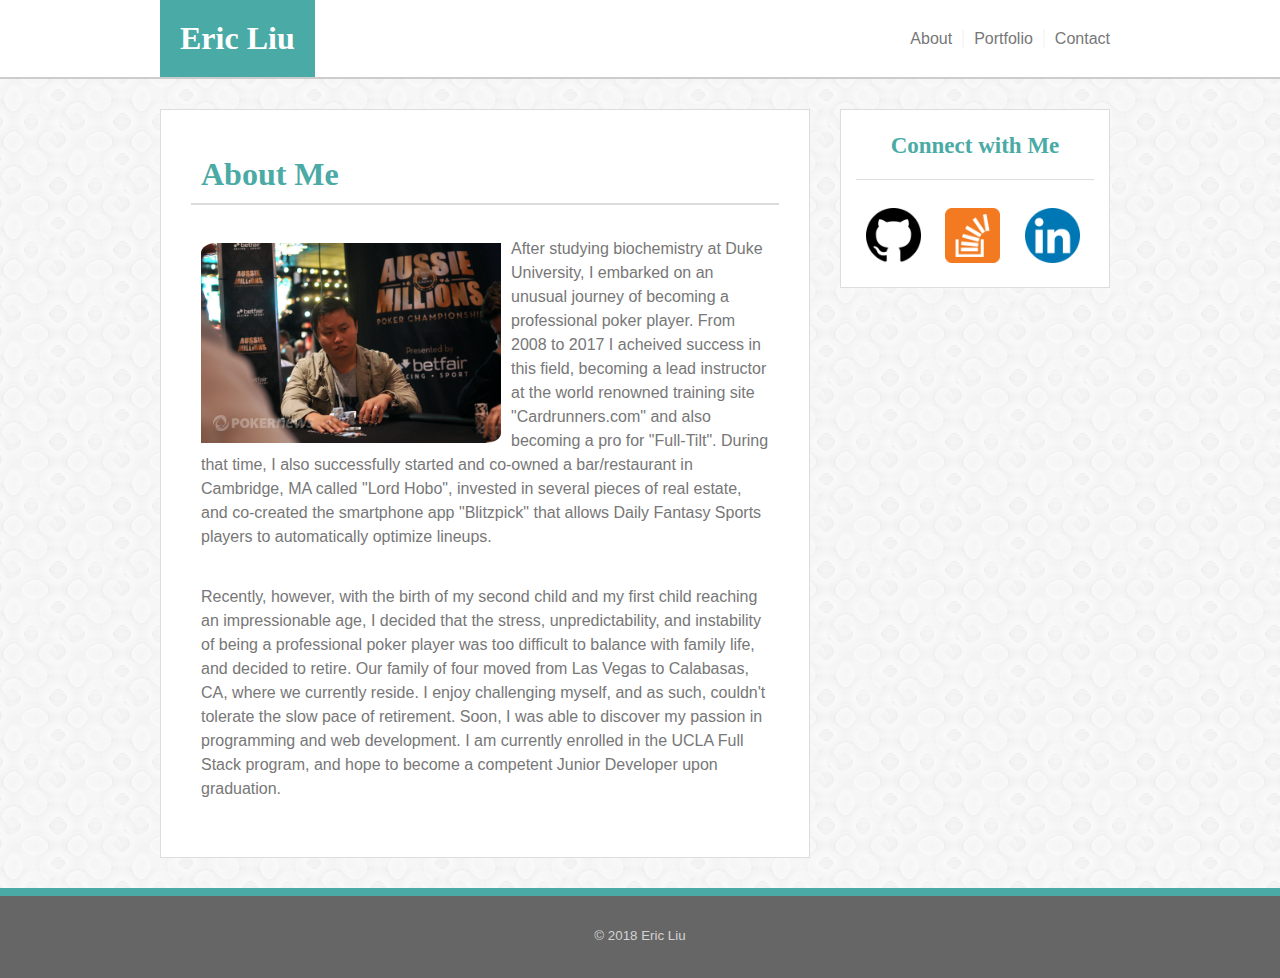
==== index.html @ 137f89e6 "Add files via upload" ====
<!DOCTYPE html>
<html>

<head>
    <title>About Me</title>
    <link rel="stylesheet" type="text/css" href="assets/css/style.css">
</head>

<body class="flex-container">
    <div id="nav-container">
        <nav>
            <h1 id="nav-name">Eric Liu</h1>
            <a href="contact.html">Contact</a>
            <img class="nav-line" src="assets/images/vertical-line.png">
            <a href="portfolio.html">Portfolio</a>
            <img class="nav-line" src="assets/images/vertical-line.png">
            <a href="index.html">About</a>
        </nav>
    </div>
    <main>
        <div class="sidebar">
            <h3>Connect with Me</h3>
            <a href="https://github.com/n0rthf4ce" target="_blank">
                <img class="contact-button" src="assets/images/github.png" alt="github">
            </a>
            <a href="https://stackoverflow.com/users/9231251/eric-liu" target="_blank">
                <img class="contact-button" src="assets/images/stackoverflow.png" alt="stack overflow">
            </a>
            <a href="https://www.linkedin.com/in/eric-liu-49a389a9/" target="_blank">
                <img class="contact-button" src="assets/images/linkedin.png" alt="linkedin">
            </a>
        </div>
        <div class="main-content">
            <h1 class="main-header">About Me</h1>
            <a href="https://www.linkedin.com/in/eric-liu-49a389a9/" target="_blank">
                <img id="profile-image" src="assets/images/ericliu.jpg" alt="Eric Liu">
            </a>
            <p>After studying biochemistry at Duke University, I embarked on an unusual journey of becoming a professional poker
                player. From 2008 to 2017 I acheived success in this field, becoming a lead instructor at the world renowned
                training site "Cardrunners.com" and also becoming a pro for "Full-Tilt". During that time, I also successfully
                started and co-owned a bar/restaurant in Cambridge, MA called "Lord Hobo", invested in several pieces of
                real estate, and co-created the smartphone app "Blitzpick" that allows Daily Fantasy Sports players to automatically
                optimize lineups.
            </p>
            <p> Recently, however, with the birth of my second child and my first child reaching an impressionable age, I decided
                that the stress, unpredictability, and instability of being a professional poker player was too difficult
                to balance with family life, and decided to retire. Our family of four moved from Las Vegas to Calabasas,
                CA, where we currently reside. I enjoy challenging myself, and as such, couldn't tolerate the slow pace of retirement.
                Soon, I was able to discover my passion in programming and web development. I am currently enrolled in
                the UCLA Full Stack program, and hope to become a competent Junior Developer upon graduation. </p>
        </div>
    </main>
    <footer>
            <h4><small >&copy; 2018 Eric Liu</small></h4>
    </footer>
</body>

</html>
---- assets/css/style.css ----
*{
    box-sizing: border-box;
    font-family: 'Arial', 'Helvetica Neue', Helvetica, sans-serif;
}
html, body{
    margin: 0;
    padding: 0;
    border: 0;
    background-image: url("../images/confectionary.png");
}
main{
    flex: 1;
    margin: auto;
    margin-bottom: 30px;
    position: relative;
    width: 960px;
}
h3, h1{
    font-size: 2em;
    font-family: 'Georgia', Times, 'Times New Roman', serif;
    color: #4aaaa5;
}
h3{
    padding-bottom: 20px;
    font-size: 23px;
    text-align: center;
    border-bottom: 1px #dddddd solid;
}
h5{
    font-size: 20px;
    font-family: 'times new roman';
    font-weight: 100;
    letter-spacing: 1.5px;
    position: absolute; 
    left: 0;
    bottom: -20px;
    width: 100%;
    text-align: center;
    color: white;
    padding: 10px;
    background-color: #4aaaa5;
    float:left;
}
p{
    color: #777777;
    padding: 10px;
    line-height: 150%;
}
nav{
    margin: auto;
    width: 960px;
}
nav a{
    margin: 10px;
    padding-top: 20px;
    float:right;
    z-index: 5;
       
}
footer{
    padding-bottom: 50px;
    margin: auto;
    height: 90px;
    width: 100%;
    background-color: #666666;
    border-top: 8px #4aaaa5 solid;

}
a:link {
    text-decoration: none;
    color:#777777;
}

/* visited link */
a:visited {
    color:#bebebe;
}

/* mouse over link */
a:hover {
    color: #4aaaa5;
}

/* selected link */
a:active {
    color: black;
}
::placeholder{
    color: lightgrey;
}
input, textarea{
    color: #777777;
    margin: 5px 0 15px 0;
    padding: 5px;
    width: 100%;
    border: 1px lightgrey solid;
}
input:focus, textarea:focus{
    background-color: #e8ffff;
}
textarea{
    height: 80px;
    resize: none;
}
form{
    color: #777777;
}
h4{
    font-weight: normal;
    color: lightgrey;
    border: 0;
    margin: 0;
    padding-top: 30px;
    text-align: center;

}
.nav-line{
    height: 22px;
    width: 2px;
    float: right;
    margin: 28px 0 0 0;
    z-index: -1;
}
.flex-container{
    display: flex;
    flex-direction: column;
    min-height: 100vh;
}
.main-content{
    margin-top: 30px;
    padding: 15px 30px 30px 30px;
    background-color: #ffffff;
    width: 650px;
    border: 1px #dddddd solid;
}
.sidebar{
    border: 1px #dddddd solid;
    padding: 0px 15px 15px 15px;
    background-color: #ffffff;
    margin: auto;
    margin-top: 30px;
    position: absolute;
    right: 10px;
    width: 270px;
}
.contact-button{
    margin: 5px 10px;
    height: 55px;
    width: 55px;
}
.contact-button:hover{
    opacity: .5;
}
.main-header{
    padding: 10px;
    border-bottom: 2px gainsboro solid;
}
.email-button{
    padding: 5px;
    background-color: #4aaaa5;
    color: white;
    border: none;
    width: 25%;
}
.email-button:hover{
    background-color: lightgrey;
    color: #4aaaa5
}
.email-button:active{
    background-color: grey;
    color: #4aaaa5
}
.portfolio-container{
    position: relative;
    height: 200px;
    width: 261px;
    margin: 15px;
    display: inline-block;
}
.portfolio-container:hover{
    opacity:.5;
}
.portfolio-item{
    border-radius: 5% 0;
    height: 200px;
    width: 261px;
    margin: auto;
    
}
.back-to-portfolio{
    font-size: .8em;
    color: #4aaaa5;
}
.back-to-portfolio:hover{
    opacity: .5;
}
#nav-container{
    width: 100%;
    background-color: #ffffff;
    position: relative;
    padding: 0;
    overflow: auto;
    border-bottom: 2px #cccccc solid;
}
#nav-name{
    position: relative;
    left: 0;
    margin: 0;
    color: white;
    padding: 20px;
    background-color: #4aaaa5;
    float:left;
}
#profile-image{
    border-radius: 5% 0;
    margin: 16px 10px 10px 10px;
    float: left;
    height: 200px;
    width: 300px;
}
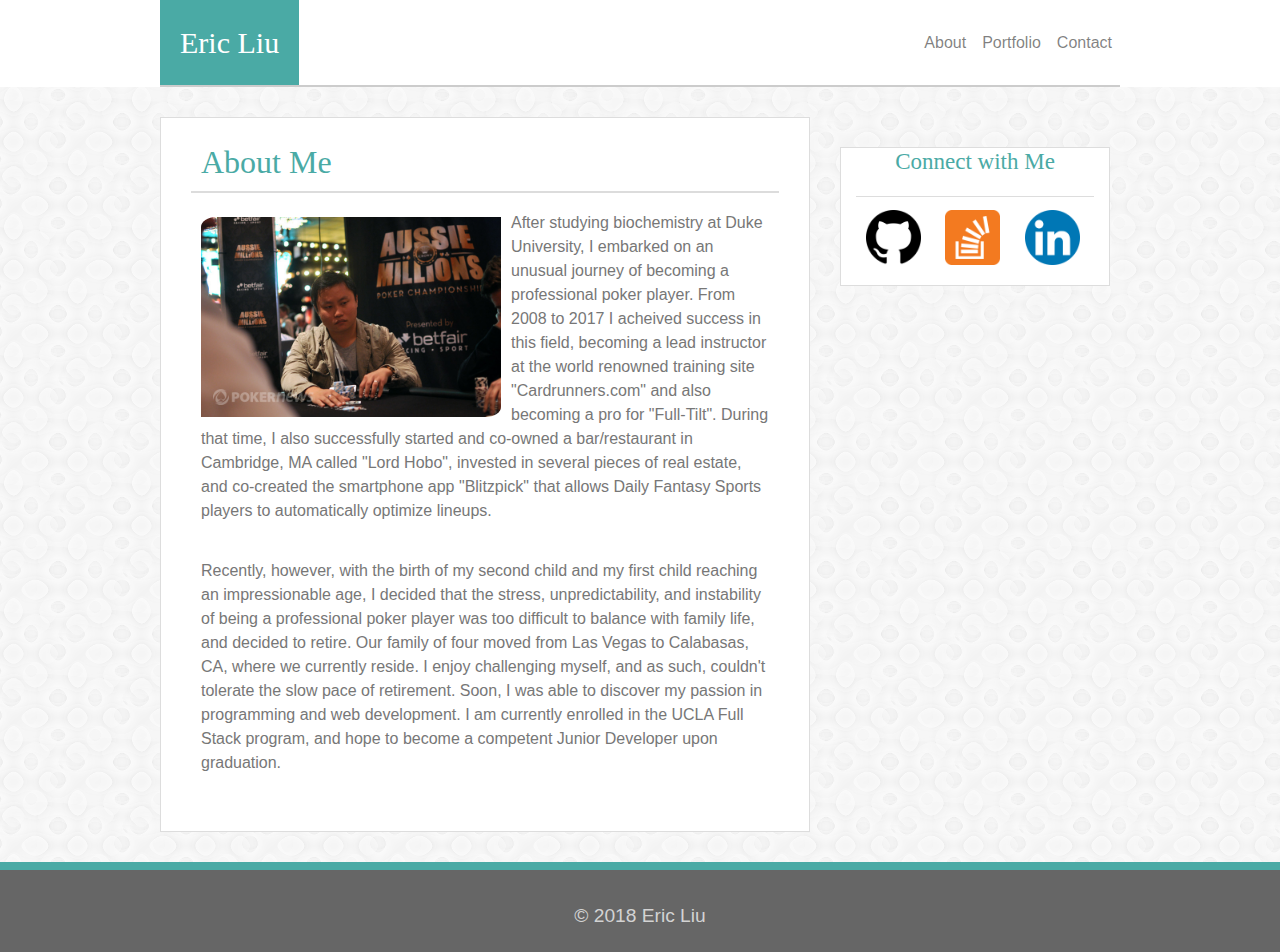
==== commit b3d29fe4: "added bootstrap responsive navbar" ====
--- a/index.html
+++ b/index.html
@@ -3,18 +3,33 @@
 
 <head>
     <title>About Me</title>
+    <link rel="stylesheet" href="https://maxcdn.bootstrapcdn.com/bootstrap/4.0.0/css/bootstrap.min.css" integrity="sha384-Gn5384xqQ1aoWXA+058RXPxPg6fy4IWvTNh0E263XmFcJlSAwiGgFAW/dAiS6JXm"
+        crossorigin="anonymous">
     <link rel="stylesheet" type="text/css" href="assets/css/style.css">
+
 </head>
 
-<body class="flex-container">
+<body>
     <div id="nav-container">
-        <nav>
-            <h1 id="nav-name">Eric Liu</h1>
-            <a href="contact.html">Contact</a>
-            <img class="nav-line" src="assets/images/vertical-line.png">
-            <a href="portfolio.html">Portfolio</a>
-            <img class="nav-line" src="assets/images/vertical-line.png">
-            <a href="index.html">About</a>
+        <nav class="navbar navbar-expand-lg navbar-light">
+            <a class="navbar-brand" id="nav-name" href="index.html">Eric Liu</a>
+            <button class="navbar-toggler" type="button" data-toggle="collapse" data-target="#navbarNav" aria-controls="navbarNav" aria-expanded="false"
+                aria-label="Toggle navigation">
+                <span class="navbar-toggler-icon"></span>
+            </button>
+            <div class="collapse navbar-collapse" id="navbarNav">
+                <ul class="nav navbar-nav ml-auto">
+                    <li class="nav-item">
+                        <a class="nav-link" href="index.html">About</a>
+                    </li>
+                    <li class="nav-item">
+                        <a class="nav-link" href="portfolio.html">Portfolio</a>
+                    </li>
+                    <li class="nav-item">
+                        <a class="nav-link" href="contact.html">Contact</a>
+                    </li>
+                </ul>
+            </div>
         </nav>
     </div>
     <main>
@@ -45,14 +60,22 @@
             <p> Recently, however, with the birth of my second child and my first child reaching an impressionable age, I decided
                 that the stress, unpredictability, and instability of being a professional poker player was too difficult
                 to balance with family life, and decided to retire. Our family of four moved from Las Vegas to Calabasas,
-                CA, where we currently reside. I enjoy challenging myself, and as such, couldn't tolerate the slow pace of retirement.
-                Soon, I was able to discover my passion in programming and web development. I am currently enrolled in
-                the UCLA Full Stack program, and hope to become a competent Junior Developer upon graduation. </p>
+                CA, where we currently reside. I enjoy challenging myself, and as such, couldn't tolerate the slow pace of
+                retirement. Soon, I was able to discover my passion in programming and web development. I am currently enrolled
+                in the UCLA Full Stack program, and hope to become a competent Junior Developer upon graduation. </p>
         </div>
     </main>
     <footer>
-            <h4><small >&copy; 2018 Eric Liu</small></h4>
+        <h4>
+            <small>&copy; 2018 Eric Liu</small>
+        </h4>
     </footer>
+    <script src="https://code.jquery.com/jquery-3.2.1.slim.min.js" integrity="sha384-KJ3o2DKtIkvYIK3UENzmM7KCkRr/rE9/Qpg6aAZGJwFDMVNA/GpGFF93hXpG5KkN"
+        crossorigin="anonymous"></script>
+    <script src="https://cdnjs.cloudflare.com/ajax/libs/popper.js/1.12.9/umd/popper.min.js" integrity="sha384-ApNbgh9B+Y1QKtv3Rn7W3mgPxhU9K/ScQsAP7hUibX39j7fakFPskvXusvfa0b4Q"
+        crossorigin="anonymous"></script>
+    <script src="https://maxcdn.bootstrapcdn.com/bootstrap/4.0.0/js/bootstrap.min.js" integrity="sha384-JZR6Spejh4U02d8jOt6vLEHfe/JQGiRRSQQxSfFWpi1MquVdAyjUar5+76PVCmYl"
+        crossorigin="anonymous"></script>
 </body>
 
 </html>--- a/assets/css/style.css
+++ b/assets/css/style.css
@@ -48,15 +48,8 @@
     line-height: 150%;
 }
 nav{
-    margin: auto;
-    width: 960px;
-}
-nav a{
-    margin: 10px;
-    padding-top: 20px;
-    float:right;
-    z-index: 5;
-       
+    background-color: #ffffff;
+    border-bottom: 2px #cccccc solid;
 }
 footer{
     padding-bottom: 50px;
@@ -115,6 +108,9 @@
     text-align: center;
 
 }
+.navbar{
+    padding: 0;
+}
 .nav-line{
     height: 22px;
     width: 2px;
@@ -195,15 +191,25 @@
 .back-to-portfolio:hover{
     opacity: .5;
 }
+.collapse.show{
+    margin-left: 2%;
+}
+.navbar-toggler{
+    margin-right: 2%;
+    background-color: #edfdfc;
+}
 #nav-container{
     width: 100%;
     background-color: #ffffff;
     position: relative;
     padding: 0;
     overflow: auto;
-    border-bottom: 2px #cccccc solid;
+
 }
 #nav-name{
+    font-family: 'Georgia', Times, 'Times New Roman', serif;
+    font-size: 30px;
+    text-decoration: bold;
     position: relative;
     left: 0;
     margin: 0;
@@ -219,3 +225,9 @@
     height: 200px;
     width: 300px;
 }
+@media screen and (min-width: 960px){
+    nav{
+        width:960px;
+        margin: auto;
+    }
+}
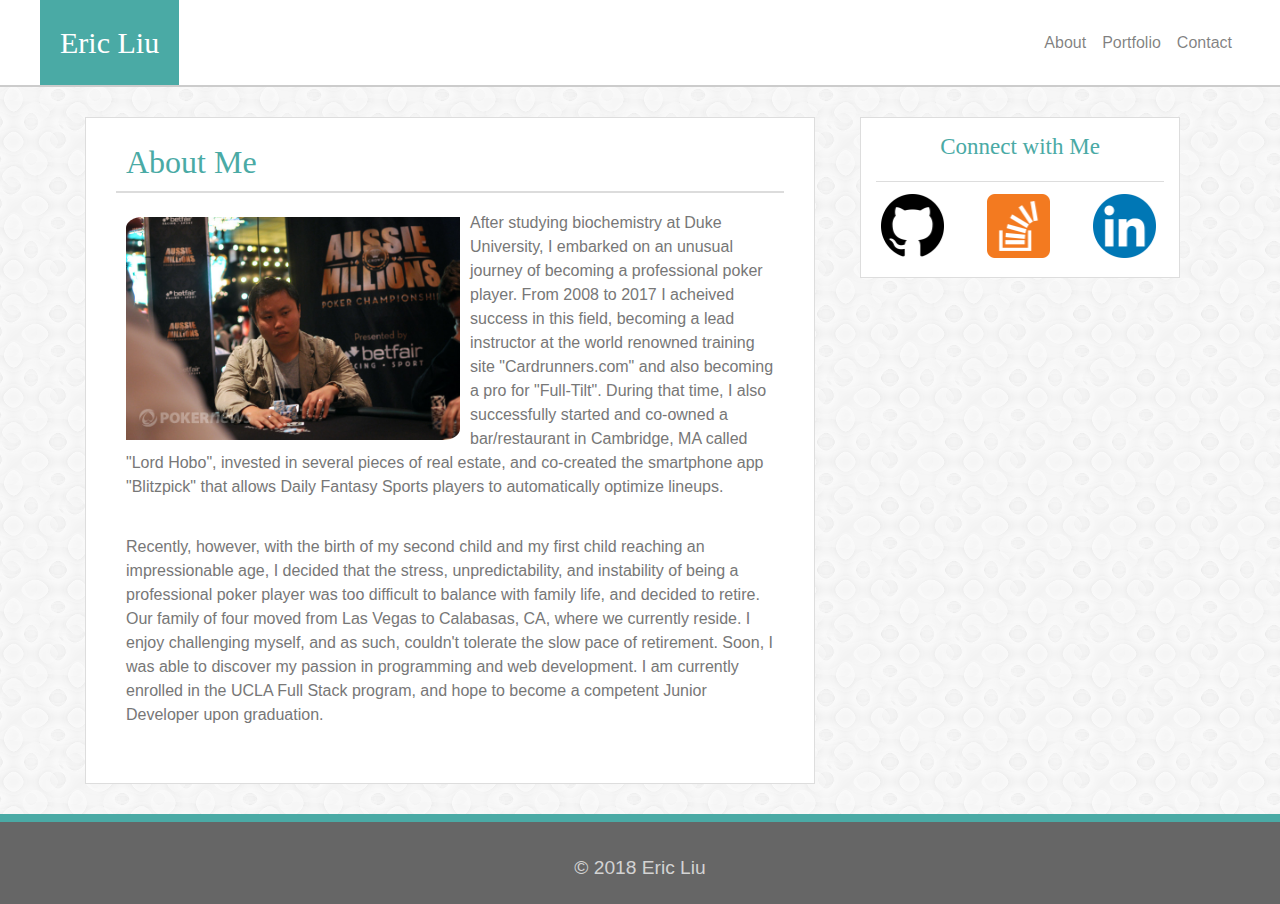
==== commit 20ae3e36: "added bootstrap elements to portfolio and contact pages" ====
--- a/index.html
+++ b/index.html
@@ -32,37 +32,52 @@
             </div>
         </nav>
     </div>
-    <main>
-        <div class="sidebar">
-            <h3>Connect with Me</h3>
-            <a href="https://github.com/n0rthf4ce" target="_blank">
-                <img class="contact-button" src="assets/images/github.png" alt="github">
-            </a>
-            <a href="https://stackoverflow.com/users/9231251/eric-liu" target="_blank">
-                <img class="contact-button" src="assets/images/stackoverflow.png" alt="stack overflow">
-            </a>
-            <a href="https://www.linkedin.com/in/eric-liu-49a389a9/" target="_blank">
-                <img class="contact-button" src="assets/images/linkedin.png" alt="linkedin">
-            </a>
-        </div>
-        <div class="main-content">
-            <h1 class="main-header">About Me</h1>
-            <a href="https://www.linkedin.com/in/eric-liu-49a389a9/" target="_blank">
-                <img id="profile-image" src="assets/images/ericliu.jpg" alt="Eric Liu">
-            </a>
-            <p>After studying biochemistry at Duke University, I embarked on an unusual journey of becoming a professional poker
-                player. From 2008 to 2017 I acheived success in this field, becoming a lead instructor at the world renowned
-                training site "Cardrunners.com" and also becoming a pro for "Full-Tilt". During that time, I also successfully
-                started and co-owned a bar/restaurant in Cambridge, MA called "Lord Hobo", invested in several pieces of
-                real estate, and co-created the smartphone app "Blitzpick" that allows Daily Fantasy Sports players to automatically
-                optimize lineups.
-            </p>
-            <p> Recently, however, with the birth of my second child and my first child reaching an impressionable age, I decided
-                that the stress, unpredictability, and instability of being a professional poker player was too difficult
-                to balance with family life, and decided to retire. Our family of four moved from Las Vegas to Calabasas,
-                CA, where we currently reside. I enjoy challenging myself, and as such, couldn't tolerate the slow pace of
-                retirement. Soon, I was able to discover my passion in programming and web development. I am currently enrolled
-                in the UCLA Full Stack program, and hope to become a competent Junior Developer upon graduation. </p>
+    <main class="container">
+        <div class="row">
+            <div class="col-md-8">
+                <div class="main-content">
+                    <h1 class="main-header">About Me</h1>
+                    <a href="https://www.linkedin.com/in/eric-liu-49a389a9/" target="_blank">
+                        <img class="img-fluid img" id="profile-image" src="assets/images/ericliu.jpg" alt="Eric Liu">
+                    </a>
+                    <p>After studying biochemistry at Duke University, I embarked on an unusual journey of becoming a professional
+                        poker player. From 2008 to 2017 I acheived success in this field, becoming a lead instructor at the
+                        world renowned training site "Cardrunners.com" and also becoming a pro for "Full-Tilt". During that
+                        time, I also successfully started and co-owned a bar/restaurant in Cambridge, MA called "Lord Hobo",
+                        invested in several pieces of real estate, and co-created the smartphone app "Blitzpick" that allows
+                        Daily Fantasy Sports players to automatically optimize lineups.
+                    </p>
+                    <p> Recently, however, with the birth of my second child and my first child reaching an impressionable age,
+                        I decided that the stress, unpredictability, and instability of being a professional poker player
+                        was too difficult to balance with family life, and decided to retire. Our family of four moved from
+                        Las Vegas to Calabasas, CA, where we currently reside. I enjoy challenging myself, and as such, couldn't
+                        tolerate the slow pace of retirement. Soon, I was able to discover my passion in programming and
+                        web development. I am currently enrolled in the UCLA Full Stack program, and hope to become a competent
+                        Junior Developer upon graduation. </p>
+                </div>
+            </div>
+            <div class="col-md-4">
+                <div class="sidebar">
+                    <h3>Connect with Me</h3>
+                    <div class="row">
+                        <div class="col-4 fix-padding">
+                            <a href="https://github.com/n0rthf4ce" target="_blank">
+                                <img class="contact-button img-fluid" src="assets/images/github.png" alt="github">
+                            </a>
+                        </div>
+                        <div class="col-4 fix-padding">
+                            <a href="https://stackoverflow.com/users/9231251/eric-liu" target="_blank">
+                                <img class="contact-button img-fluid" src="assets/images/stackoverflow.png" alt="stack overflow">
+                            </a>
+                        </div>
+                        <div class="col-4 fix-padding">
+                            <a href="https://www.linkedin.com/in/eric-liu-49a389a9/" target="_blank">
+                                <img class="contact-button img-fluid" src="assets/images/linkedin.png" alt="linkedin">
+                            </a>
+                        </div>
+                    </div>
+                </div>
+            </div>
         </div>
     </main>
     <footer>
--- a/assets/css/style.css
+++ b/assets/css/style.css
@@ -14,7 +14,6 @@
     margin: auto;
     margin-bottom: 30px;
     position: relative;
-    width: 960px;
 }
 h3, h1{
     font-size: 2em;
@@ -49,7 +48,6 @@
 }
 nav{
     background-color: #ffffff;
-    border-bottom: 2px #cccccc solid;
 }
 footer{
     padding-bottom: 50px;
@@ -127,23 +125,22 @@
     margin-top: 30px;
     padding: 15px 30px 30px 30px;
     background-color: #ffffff;
-    width: 650px;
     border: 1px #dddddd solid;
 }
 .sidebar{
     border: 1px #dddddd solid;
-    padding: 0px 15px 15px 15px;
+    padding: 15px 15px 15px 15px;
     background-color: #ffffff;
     margin: auto;
-    margin-top: 30px;
-    position: absolute;
-    right: 10px;
-    width: 270px;
+    margin: 30px 15px;
+}
+.fix-padding{
+    padding-right: 0;
 }
 .contact-button{
-    margin: 5px 10px;
-    height: 55px;
-    width: 55px;
+    padding: 5%;
+    width: 80%;
+
 }
 .contact-button:hover{
     opacity: .5;
@@ -169,20 +166,11 @@
 }
 .portfolio-container{
     position: relative;
-    height: 200px;
-    width: 261px;
     margin: 15px;
     display: inline-block;
 }
 .portfolio-container:hover{
     opacity:.5;
-}
-.portfolio-item{
-    border-radius: 5% 0;
-    height: 200px;
-    width: 261px;
-    margin: auto;
-    
 }
 .back-to-portfolio{
     font-size: .8em;
@@ -204,6 +192,7 @@
     position: relative;
     padding: 0;
     overflow: auto;
+    border-bottom: 2px #cccccc solid;
 
 }
 #nav-name{
@@ -222,12 +211,12 @@
     border-radius: 5% 0;
     margin: 16px 10px 10px 10px;
     float: left;
-    height: 200px;
-    width: 300px;
-}
-@media screen and (min-width: 960px){
+    max-width: 50%;
+    min-width: 150px;
+}
+@media screen and (min-width: 1200px){
     nav{
-        width:960px;
+        width:1200px;
         margin: auto;
     }
 }
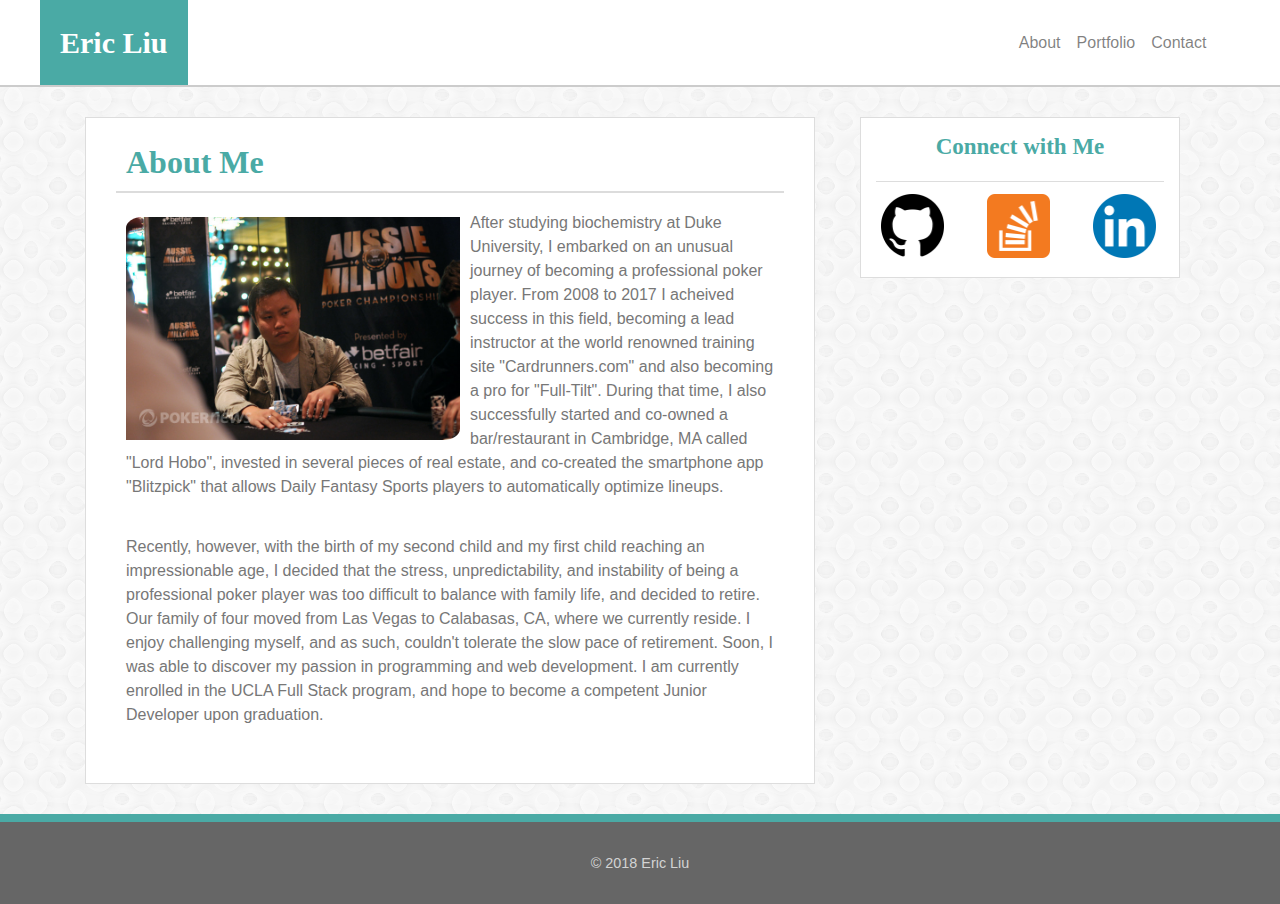
==== commit aac9347c: "added meta tags and changes titles" ====
--- a/index.html
+++ b/index.html
@@ -3,6 +3,8 @@
 
 <head>
     <title>About Me</title>
+    <meta charset="utf-8">
+    <meta name="viewport" content="width=device-width, initial-scale=1, shrink-to-fit=no">
     <link rel="stylesheet" href="https://maxcdn.bootstrapcdn.com/bootstrap/4.0.0/css/bootstrap.min.css" integrity="sha384-Gn5384xqQ1aoWXA+058RXPxPg6fy4IWvTNh0E263XmFcJlSAwiGgFAW/dAiS6JXm"
         crossorigin="anonymous">
     <link rel="stylesheet" type="text/css" href="assets/css/style.css">
--- a/assets/css/style.css
+++ b/assets/css/style.css
@@ -16,6 +16,7 @@
     position: relative;
 }
 h3, h1{
+    font-weight: 600;
     font-size: 2em;
     font-family: 'Georgia', Times, 'Times New Roman', serif;
     color: #4aaaa5;
@@ -98,7 +99,8 @@
     color: #777777;
 }
 h4{
-    font-weight: normal;
+    font-size: 18px;
+    font-weight: 600;
     color: lightgrey;
     border: 0;
     margin: 0;
@@ -108,6 +110,7 @@
 }
 .navbar{
     padding: 0;
+    padding-right: 2%;
 }
 .nav-line{
     height: 22px;
@@ -116,7 +119,7 @@
     margin: 28px 0 0 0;
     z-index: -1;
 }
-.flex-container{
+body{
     display: flex;
     flex-direction: column;
     min-height: 100vh;
@@ -198,7 +201,7 @@
 #nav-name{
     font-family: 'Georgia', Times, 'Times New Roman', serif;
     font-size: 30px;
-    text-decoration: bold;
+    font-weight: 600;
     position: relative;
     left: 0;
     margin: 0;
